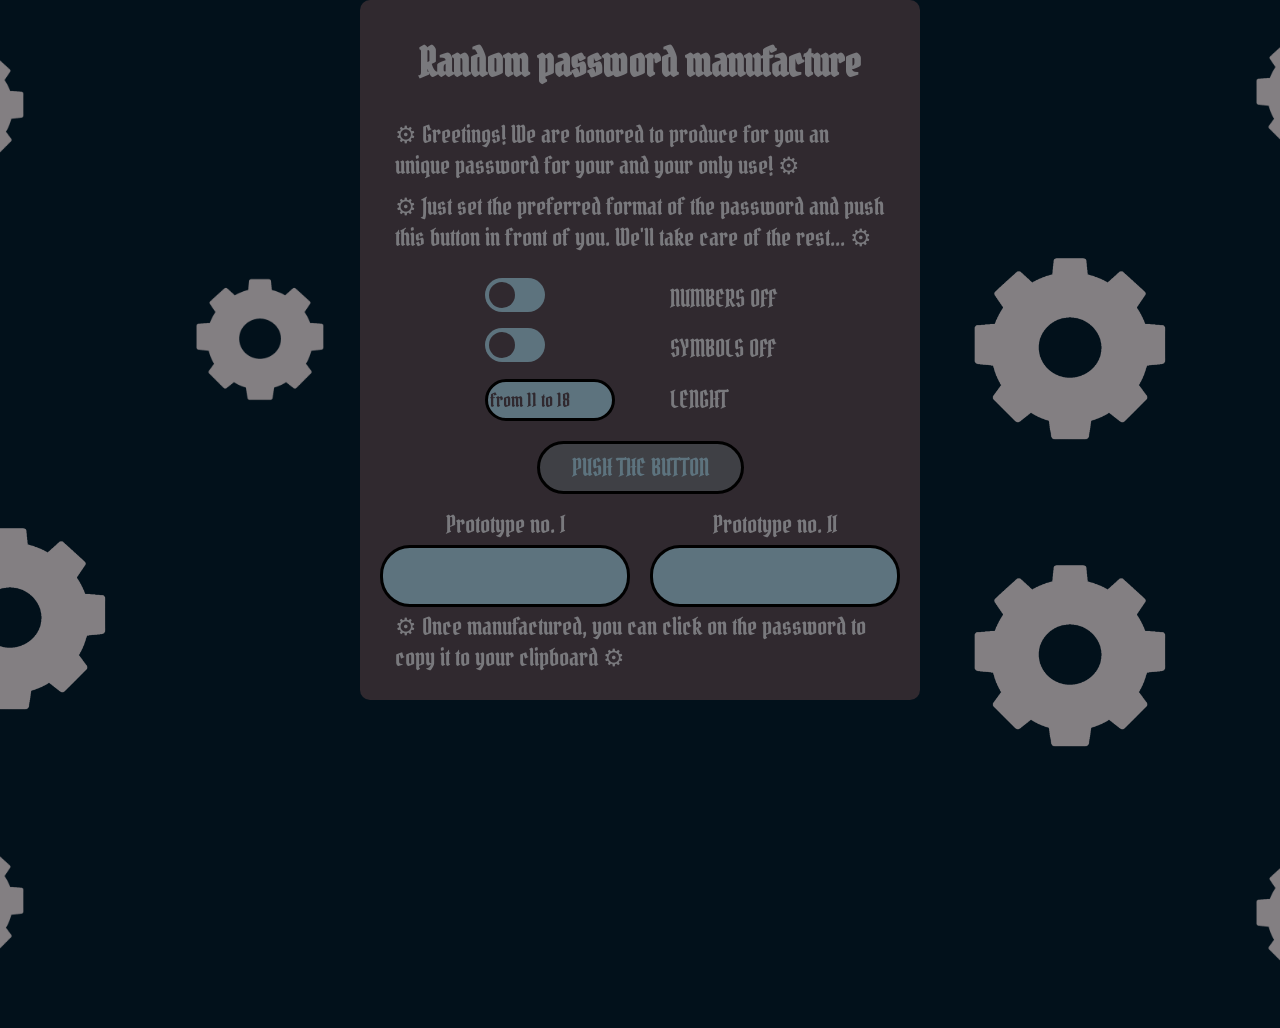
==== Password generator/index.html @ 4d4a3069 "Renamed the starting file" ====
<!DOCTYPE html>
<html lang="en">
<head>
    <meta charset="UTF-8">
    <meta name="viewport" content="width=device-width, initial-scale=1.0">
    <link rel="preconnect" href="https://fonts.googleapis.com">
    <link rel="preconnect" href="https://fonts.gstatic.com" crossorigin>
    <link href="https://fonts.googleapis.com/css2?family=Ole&family=Pirata+One&display=swap" rel="stylesheet">
    <link rel="stylesheet" href="animus.css">
    <title>Document</title>
</head>
<body>
    <div id="space">
        <div class="grid space-el" id="grid-space-one">
            <div><img class="wheel" id="wh1" src="gear.png" alt="icon-styled grey round gear"></div>
            <div></div>
            <div></div>
            <div><img class="wheel" id="wh2" src="gear.png" alt="icon-styled grey round gear"></div>
            <div><img class="wheel-big" id="wh3" src="gear.png" alt="icon-styled grey round gear"></div>
            <div></div>
            <div><img class="wheel" id="wh4" src="gear.png" alt="icon-styled grey round gear"></div>
            <div></div>
        </div>
        <div class="flex-col" id="main-container">
            <h1>Random password manufacture</h1>
            <p>⚙ Greetings! We are honored to produce for you an unique password for your and your only use! ⚙</p>
            <p>⚙ Just set the preferred format of the password and push this button in front of you. We'll take care of the rest... ⚙</p>
            <div class="grid" id="options">
                <label class="switch" for="password-numbers">
                    <input id="password-numbers" type="checkbox">
                    <span class="slider"></span>
                </label>
                <p id="password-numbers-text">NUMBERS OFF</p>
                <label class="switch" for="password-symbols">
                    <input id="password-symbols" type="checkbox">
                    <span class="slider"></span>
                </label>
                <p id="password-symbols-text">SYMBOLS OFF</p>
                <input id="password-lenght" type="text" placeholder="from 11 to 18">
                <p>LENGHT</p>
            </div>
            <button id="pass-creator" onclick="verbum()">PUSH THE BUTTON</button>
            <div id="passbox-container">
                <div class="flex-col">
                    <p>Prototype no. I</p>
                    <div class="passbox">
                        <p class="pass" id="pass-one" onclick="focusUnus()"></p>
                    </div>
                </div>
                <div class="flex-col">
                    <p>Prototype no. II</p>
                    <div class="passbox">
                        <p class="pass" id="pass-two" onclick="focusDuo()"></p>
                    </div>
                </div>
            </div>
            <p>⚙ Once manufactured, you can click on the password to copy it to your clipboard ⚙</p>
        </div>
        <div class="grid space-el" id="grid-space-two">
            <div></div>
            <div><img class="wheel wheel-left" id="wh5" src="gear.png" alt="icon-styled grey round gear"></div>
            <div><img class="wheel-big" id="wh6" src="gear.png" alt="icon-styled grey round gear"></div>
            <div></div>
            <div><img class="wheel-big" src="gear.png" id="wh7" alt="icon-styled grey round gear"></div>
            <div></div>
            <div></div>
            <div><img class="wheel" id="wh8" src="gear.png" alt="icon-styled grey round gear"></div>
        </div>
    </div>
<input id="password-numbers-reversed" type="hidden" value="off">
<input id="password-symbols-reversed" type="hidden" value="off">
<script src="mens.js"></script>
</body>
</html>
---- Password generator/animus.css ----
:root{
    --background-color: #02111b; /* Ink Black */
    --primary-base: #30292f; /* Shadow Grey */
    --primary-tint: #595459;
    --primary-shade: #262126;
    --secondary-base: #3f4045; /* Gunmetal */
    --secondary-tint: #79797d;
    --secondary-shade: #2c2d30;
    --tertiary-base: #5d737e; /* Blue Slate */
    --tertiary-tint: #7d8f98;
    --tertiary-shade: #4a5c65;
    --font-family: "Pirata One", sans-serif;
}

body{
    margin: 0;
    padding: 0;
    box-sizing: border-box;
    font-size: 1.5rem;
    font-family: "Pirata One", sans-serif;
    background-color: var(--background-color);
    color: var(--secondary-tint);
}

p{
    margin: 0.3rem;
}

h1{
    font-size: 2.5rem;
}

/* -------------------- COMPONENTS -------------------- */

.flex-col{
    display: flex;
    flex-direction: column;
    align-items: center;
}

.grid{
    display: grid;
    grid-template-columns: 1fr 1fr;
}

.wheel{
    width: 200px;
    height: auto;
}

.wheel-big{
    width: 300px;
    height: auto;
}

button{
    background-color: var(--secondary-base);
    color: var(--tertiary-base);
    border: 3px solid black;
    padding: 0.5rem 2rem;
    font-size: 1.5rem;
    border-radius: 30px;
    font-family:var(--font-family);
}

button:hover{
    cursor: pointer;
}

button:active{
    cursor: pointer;
    background-color: var(--secondary-shade);
    color: var(--tertiary-shade);
}

.switch input{
    width: 0;
    height: 0;
    opacity: 0;
}

.text-input input{
    width: 0;
    height: 0;
    opacity: 0;
}

.switch{
    width: 60px;
    height: 34px;
    display: inline-block;
    position: relative;
}

.slider{
    border-radius: 34px;
    background-color: var(--tertiary-base);
    transition: 0.4s;
    inset: 0;
    cursor: pointer;
    position: absolute;
}

.slider::before{
    content: "";
    width: 26px;
    height: 26px;
    border-radius: 50%;
    left: 4px;
    bottom: 4px;
    background-color: var(--primary-base);
    transition: 0.4s;
    position: absolute;
}

input:checked + .slider{
    background-color: var(--tertiary-shade);
}

input:checked + .slider::before{
    transform: translate(26px, 0);
}

input:focus + .slider{
    box-shadow: 0 0 1px var(--tertiary-tint);
}

#password-lenght{
    width: 120px;
    height: 34px;
    border-radius: 34px;
    border: 3px solid black;
    background-color: var(--tertiary-base);
    color: var(--primary-base);
    font-family: var(--font-family);
    font-size: 1.2rem;
}

#password-lenght::placeholder{
    color: var(--primary-base);
    font-family: var(--font-family);
    font-size: 1.2rem;
}

.pass{
    opacity: 0;
}

/* -------------------- LAYOUT -------------------- */

#space{
    width: 90%;
    margin: 0 auto;
    display: flex;
    justify-content: center;
}

.space-el{
    justify-content: center;
    align-items: center;
}

/* ----------- MAIN ----------- */

#main-container{
    width: 500px;
    height: 680px;
    padding: 10px 30px;
    border-radius: 10px;
    background-color: var(--primary-base);
}

#options{
    column-gap: 50px;
    row-gap: 10px;
    margin: 20px 0;
}

#passbox-container{
    margin-top: 10px;
    display: flex;
    justify-content: space-between;
    gap: 20px;
}

.passbox{
    width: 180px;
    height: 40px;
    background-color: var(--tertiary-base);
    color: var(--primary-base);
    padding: 0.5rem 2rem;
    border: 3px solid black;
    border-radius: 30px;
}

#pass-one, #pass-two{
    font-family: "Ole", sans-serif;
    cursor: pointer;
}

/* -------------------- ANIMATIONS -------------------- */

@keyframes neo {
    100% {
        transform: rotate(360deg);
    }
}

@keyframes password-appears {
    0% {
        opacity: 0;
        text-shadow: 0 0 0 white;
        color: var(--primary-base);
    }
    10% {
        text-shadow: 10px -10px 10px white;
    }
    50% {
        opacity: 1;
        text-shadow: 10px 0 10px white;
        color: white;
    }
    90% {
        text-shadow: 10px 10px 10px white;
    }
    100% {
        opacity: 1;
        text-shadow: 0 0 0 white;
        color: var(--primary-base);
    }
}

@keyframes focus {
    50% {
        color: var(--tertiary-shade);
    }
    100%{
        color: var(--primary-base);
    }
}

/* -------------------- QUERIES -------------------- */

@media (max-width: 600px) {

    .space-el{
        width: 0;
        height: 0;
        opacity: 0;
    }

    #space{
        display: block;
    }

    #main-container{
        margin: 0 auto;
    }
}
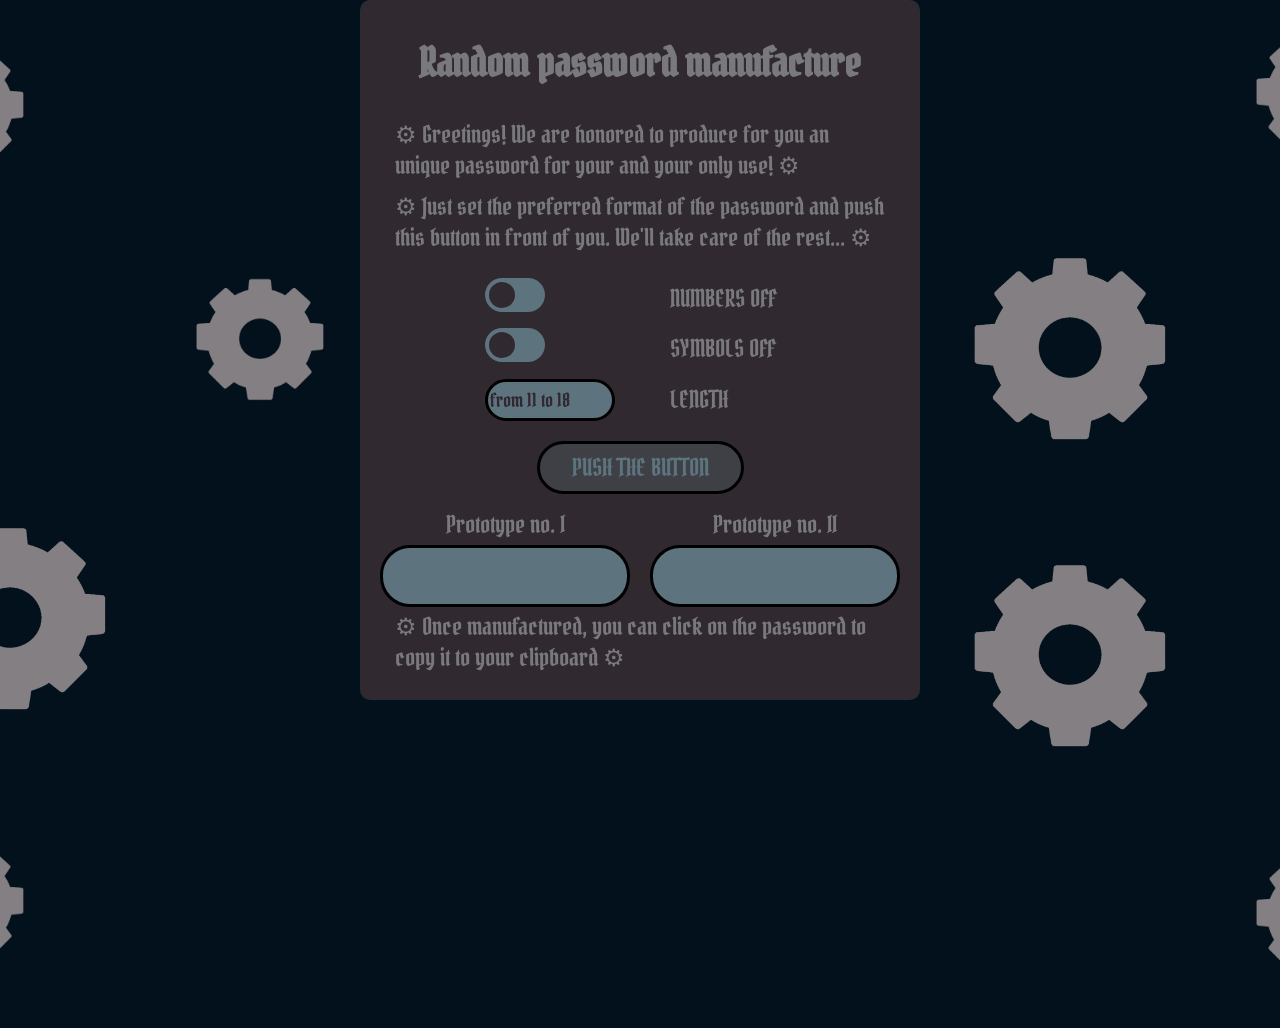
==== commit 9e55eeb9: "Fixed the typo" ====
--- a/Password generator/index.html
+++ b/Password generator/index.html
@@ -7,7 +7,7 @@
     <link rel="preconnect" href="https://fonts.gstatic.com" crossorigin>
     <link href="https://fonts.googleapis.com/css2?family=Ole&family=Pirata+One&display=swap" rel="stylesheet">
     <link rel="stylesheet" href="animus.css">
-    <title>Document</title>
+    <title>Anabelle's Password Manufacture</title>
 </head>
 <body>
     <div id="space">
@@ -37,7 +37,7 @@
                 </label>
                 <p id="password-symbols-text">SYMBOLS OFF</p>
                 <input id="password-lenght" type="text" placeholder="from 11 to 18">
-                <p>LENGHT</p>
+                <p>LENGTH</p>
             </div>
             <button id="pass-creator" onclick="verbum()">PUSH THE BUTTON</button>
             <div id="passbox-container">
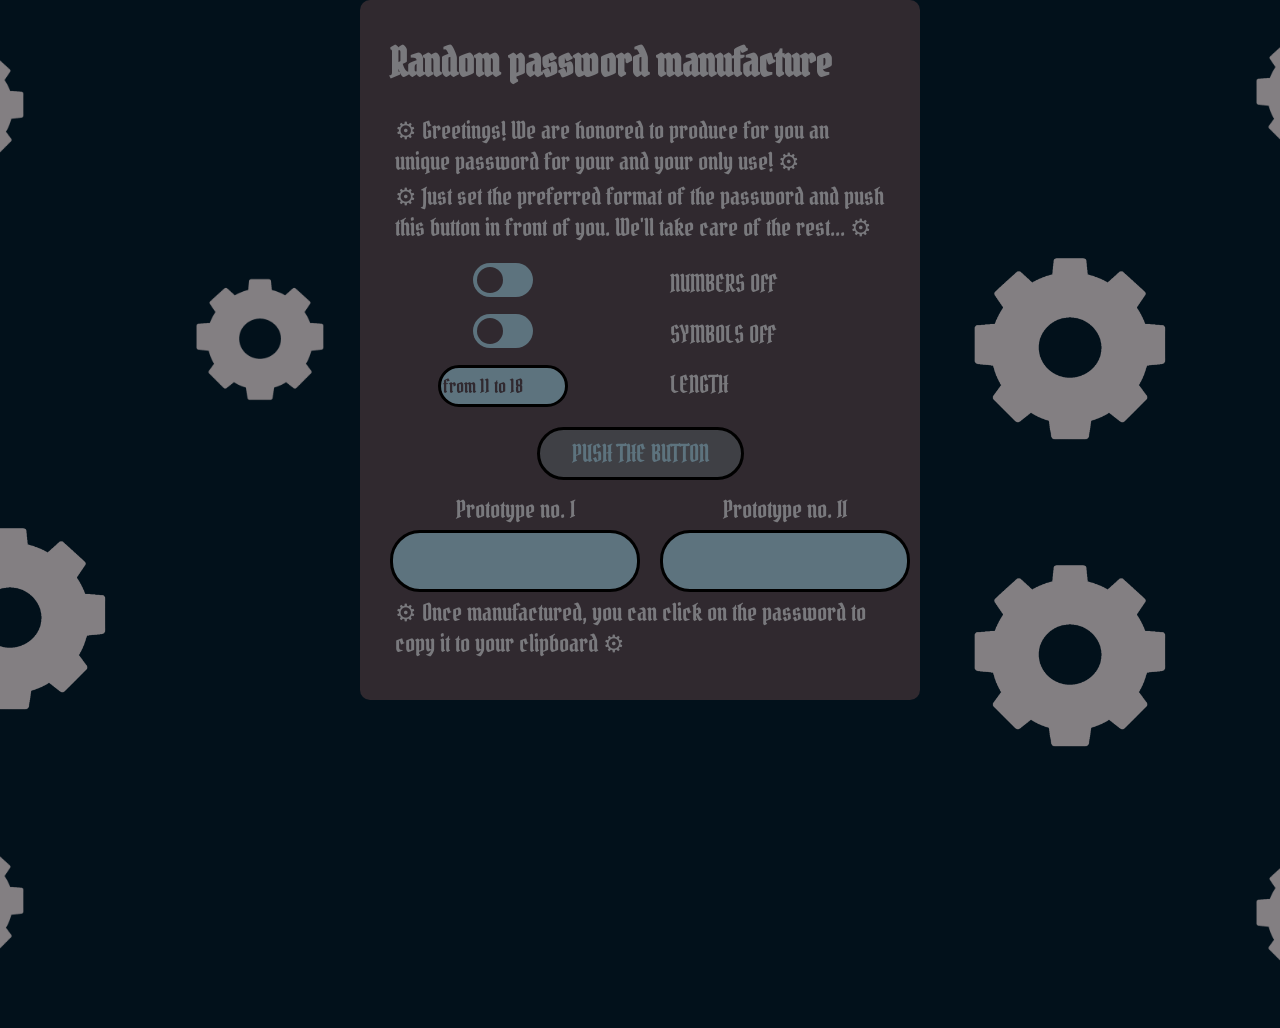
==== commit 6d91fd97: "Adjusted the layout for screens with resolution width less than 600px" ====
--- a/Password generator/index.html
+++ b/Password generator/index.html
@@ -21,7 +21,7 @@
             <div><img class="wheel" id="wh4" src="gear.png" alt="icon-styled grey round gear"></div>
             <div></div>
         </div>
-        <div class="flex-col" id="main-container">
+        <div class="" id="main-container">
             <h1>Random password manufacture</h1>
             <p>⚙ Greetings! We are honored to produce for you an unique password for your and your only use! ⚙</p>
             <p>⚙ Just set the preferred format of the password and push this button in front of you. We'll take care of the rest... ⚙</p>
@@ -37,9 +37,11 @@
                 </label>
                 <p id="password-symbols-text">SYMBOLS OFF</p>
                 <input id="password-lenght" type="text" placeholder="from 11 to 18">
-                <p>LENGTH</p>
+                <p id="password-length-text">LENGTH</p>
             </div>
-            <button id="pass-creator" onclick="verbum()">PUSH THE BUTTON</button>
+            <div class="btn-container">
+                <button id="pass-creator" onclick="verbum()">PUSH THE BUTTON</button>
+            </div>
             <div id="passbox-container">
                 <div class="flex-col">
                     <p>Prototype no. I</p>
--- a/Password generator/animus.css
+++ b/Password generator/animus.css
@@ -58,6 +58,7 @@
     background-color: var(--secondary-base);
     color: var(--tertiary-base);
     border: 3px solid black;
+    margin: 0 auto;
     padding: 0.5rem 2rem;
     font-size: 1.5rem;
     border-radius: 30px;
@@ -91,6 +92,7 @@
     height: 34px;
     display: inline-block;
     position: relative;
+    margin: 0 auto;
 }
 
 .slider{
@@ -131,6 +133,7 @@
     height: 34px;
     border-radius: 34px;
     border: 3px solid black;
+    margin: 0 auto;
     background-color: var(--tertiary-base);
     color: var(--primary-base);
     font-family: var(--font-family);
@@ -159,6 +162,10 @@
 .space-el{
     justify-content: center;
     align-items: center;
+}
+
+.space-el-mobile{
+    
 }
 
 /* ----------- MAIN ----------- */
@@ -175,6 +182,11 @@
     column-gap: 50px;
     row-gap: 10px;
     margin: 20px 0;
+}
+
+.btn-container{
+    display: flex;
+    justify-content: center;
 }
 
 #passbox-container{
@@ -244,10 +256,22 @@
 
 @media (max-width: 600px) {
 
+    h1{
+        font-size: 3rem;
+    }
+
+    p{
+        font-size: 2rem;
+    }
+
     .space-el{
-        width: 0;
-        height: 0;
-        opacity: 0;
+        display: none;
+        position: absolute;
+    }
+
+    #passbox-container{
+        /* flex-direction: column;
+        justify-content: center; */
     }
 
     #space{
@@ -255,6 +279,16 @@
     }
 
     #main-container{
-        margin: 0 auto;
+        width: 550px;
+        height: 100vh;
+        padding: 5px 30px;
+        position: absolute;
+        left: 0;
+        top: 0;
+        border-radius: 0;
+    }
+
+    #options{
+        row-gap: 40px;
     }
 }
